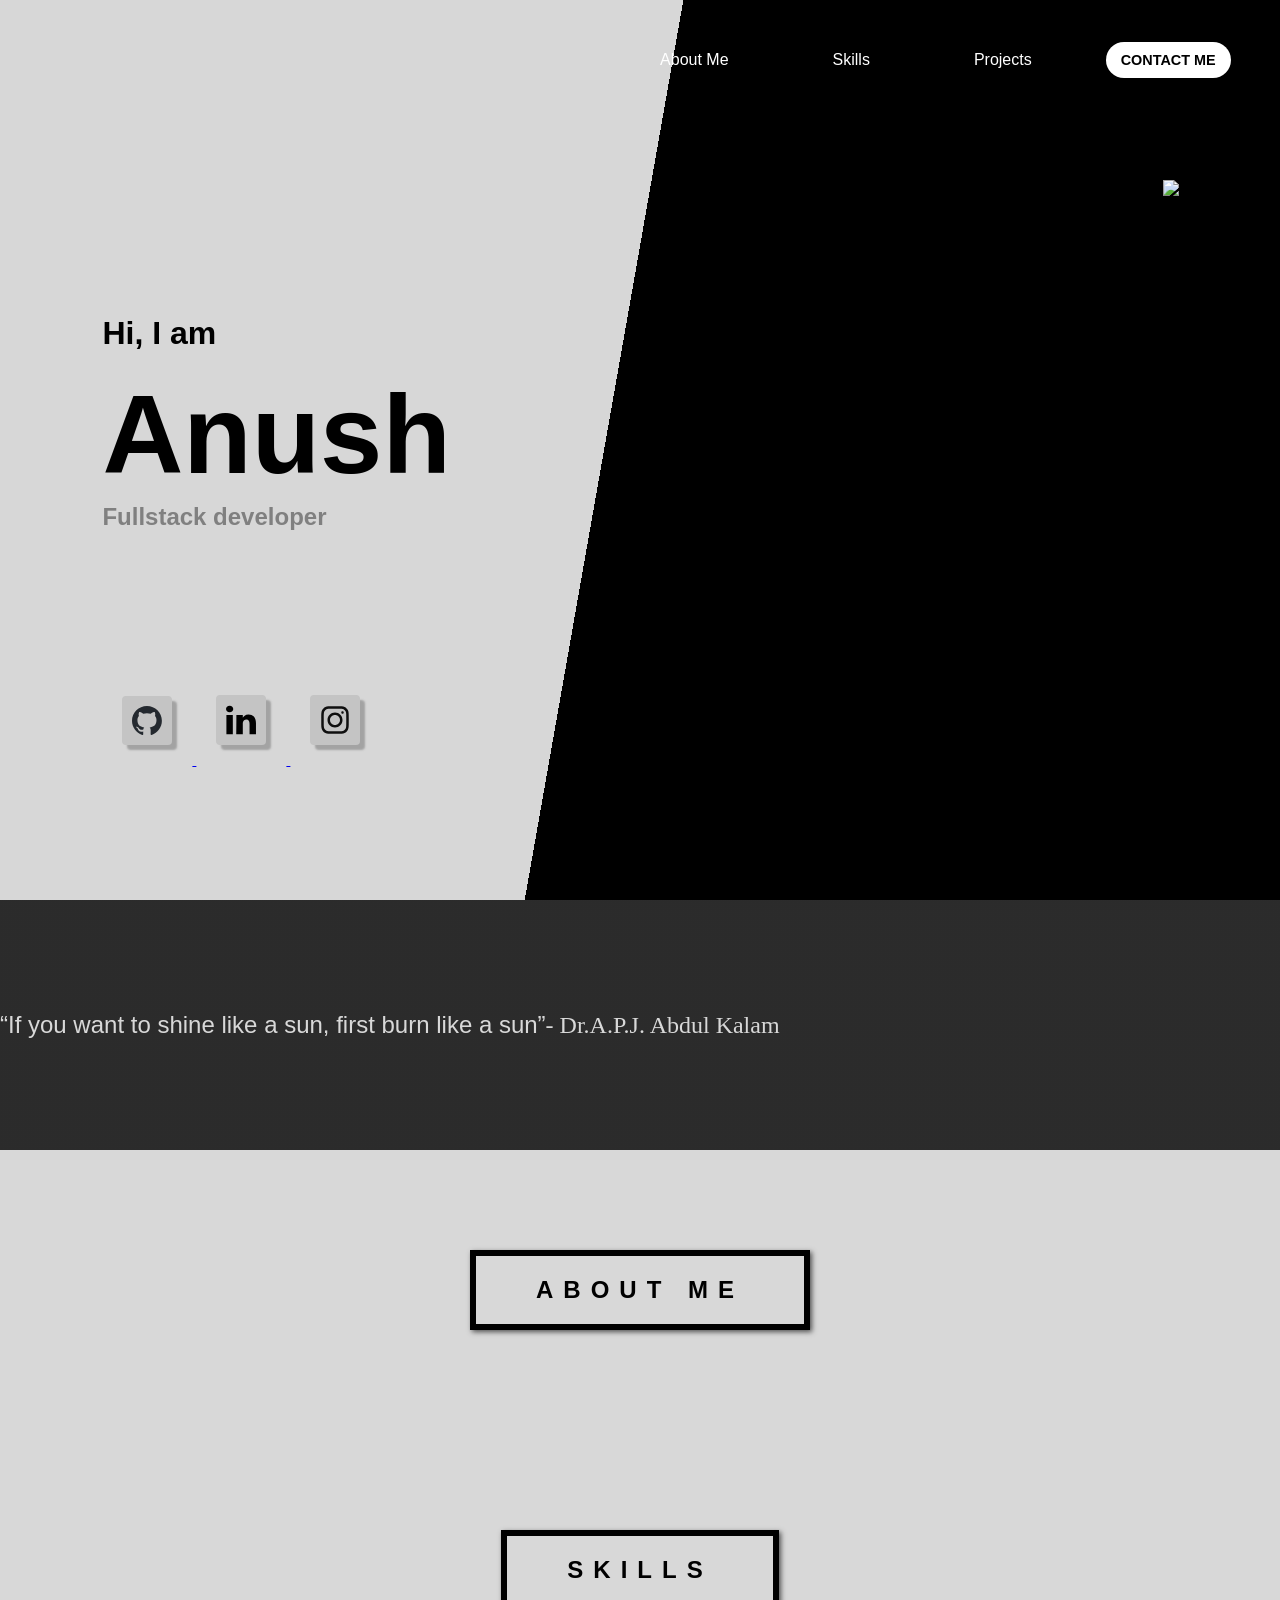
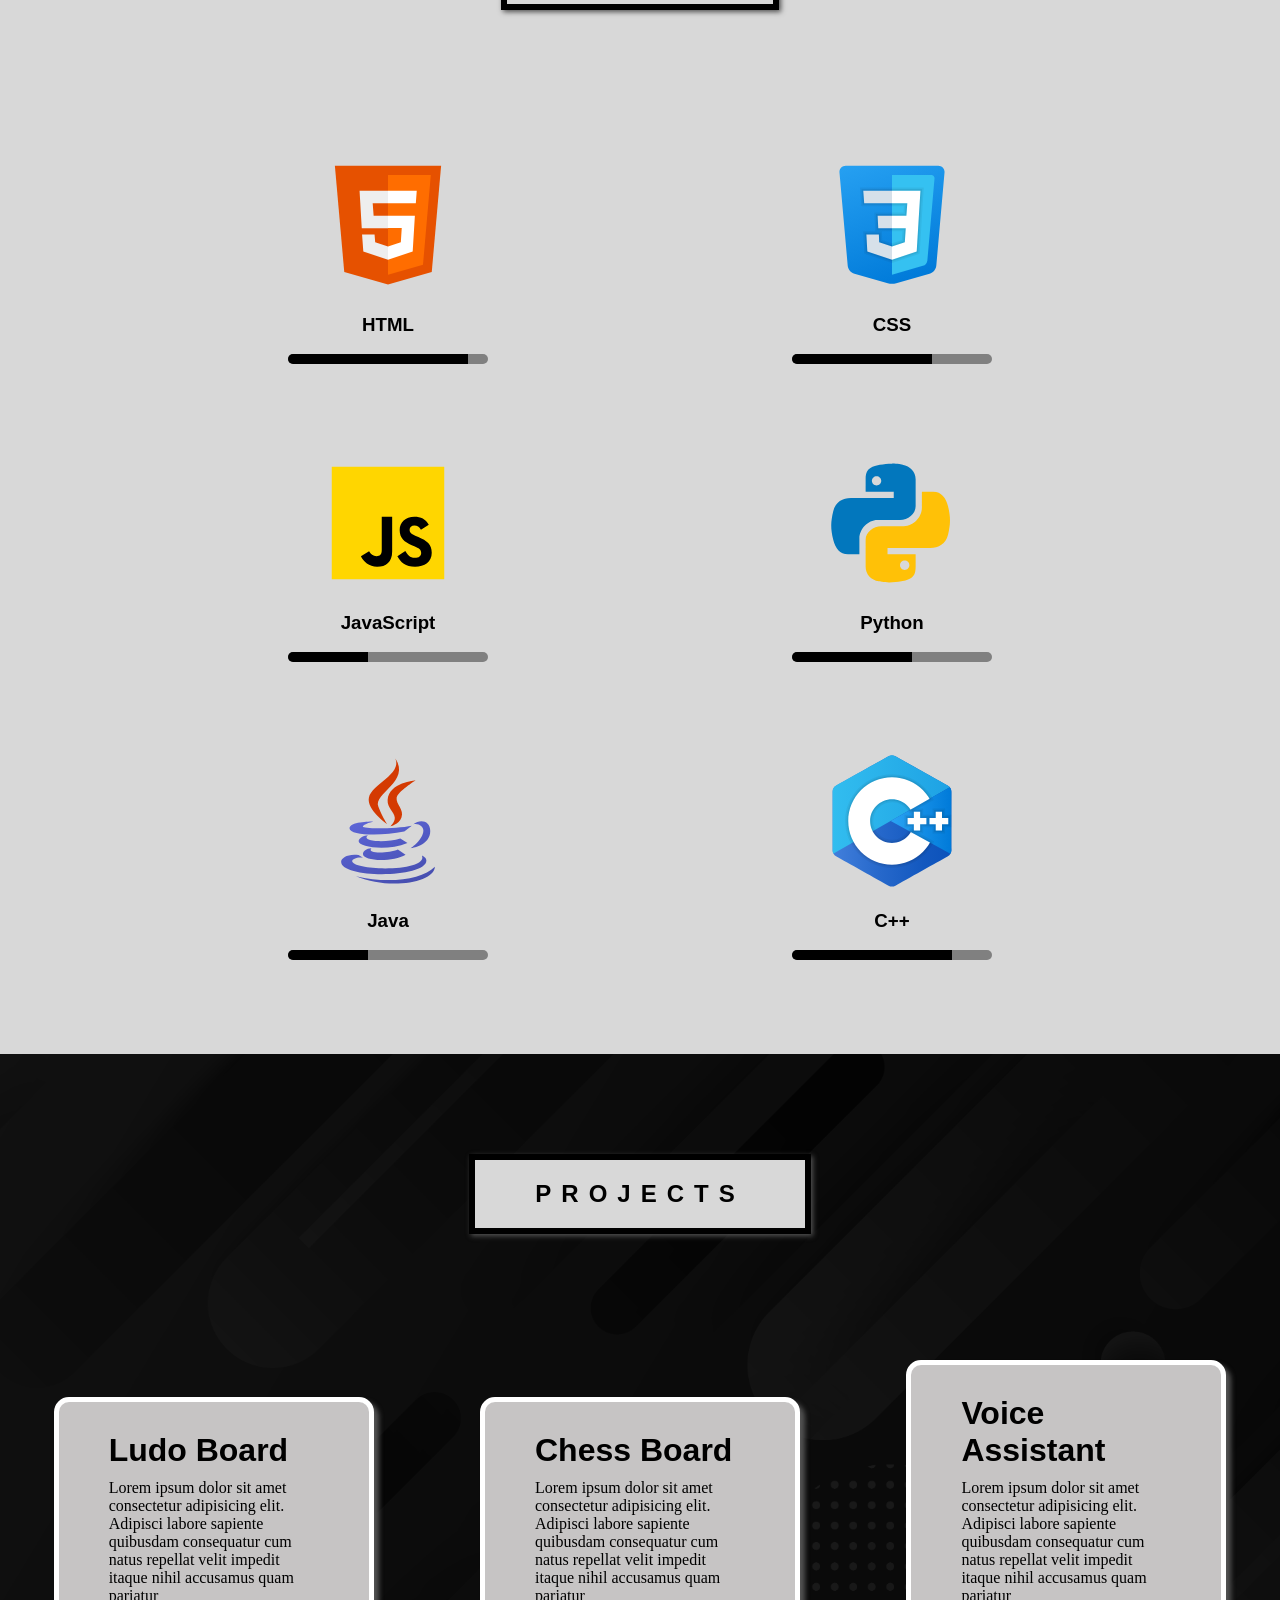
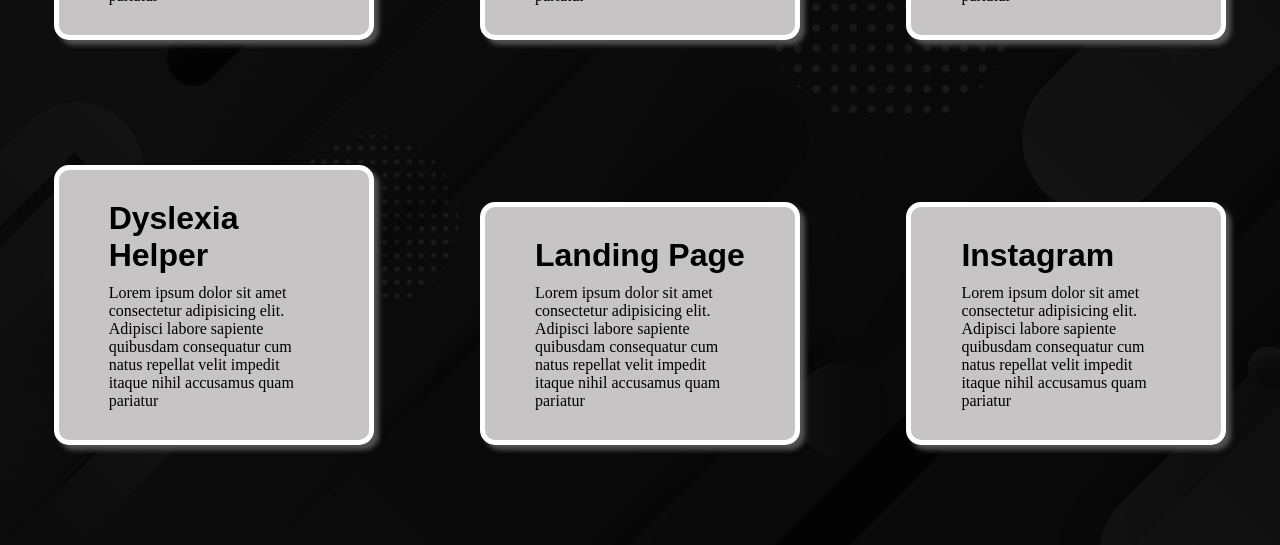
==== index.html @ d6b31bb8 "first" ====
<!DOCTYPE html>
<html lang="en">
<head>
    <meta charset="UTF-8">
    <meta name="viewport" content="width=device-width, initial-scale=1.0">
    <title>Anush</title>
    <link rel="stylesheet" href="style.css">
    
</head>
<body>
    
    <div class="front">

        <nav>

            <ul>
                <a href="#about">
                  <li>About Me</li>
                </a>
                <a href="#skills">
                    <li>Skills</li>
                </a>
                <a href="#projects">
                    <li>Projects</li>
                </a>
                <a href="#contact">
                    <li id="contact-nav">CONTACT ME </li>
                </a>
            </ul>

        </nav>

        <div class="details">

            <h3>Hi, I am</h3><br>
            <h1>Anush</h1>
            <h4>Fullstack developer</h2>
        </div>

        <div class="icons">

            <a href="https://github.com/anush006" target="_blank">
                <img src="icons/github.svg" alt="github logo">
            </a>
            <a href="https://www.linkedin.com/in/anush-m-656ba1298/" target="_blank">
                <img src="icons/linkedin.svg" alt="linkedin logo">
            </a>
            <a href="https://www.instagram.com/_anxsh7_/" target="_blank">
                <img src="icons/instagram.svg" alt="instagram logo">
            </a>
        </div>

        <div class="image">
            <img src="images/myphoto cc1.png" alt="Photo">
        </div>

    </div>

    <div class="main">

        <div class="quote">
            <q>If you want to shine like a sun, first burn like a sun</q>
            <br><br>
            <p>- Dr.A.P.J. Abdul Kalam</p>
        </div>

        <div class="about" id="about">
            <h2>ABOUT ME</h2>
        </div>

        <div class="skills" id="skills">

            <h2>SKILLS</h2>

            <br>

            <div class="skill-container">
                <img src="icons/languages/icons8-html-logo.svg" alt="HTML5">
                <h3>HTML</h3><br>
                <div class="progress-container">
                    <div class="progress-bar" style="width: 90%;"></div>
                  </div>
            </div>

            <div class="skill-container">
                <img src="icons/languages/icons8-css-logo.svg" alt="CSS">
                <h3>CSS</h3><br>
                <div class="progress-container">
                    <div class="progress-bar" style="width: 70%;"></div>
                  </div>
            </div>

            <div class="skill-container">
                <img src="icons/languages/icons8-javascript.svg" alt="JavaScript">
                <h3>JavaScript</h3><br>
                <div class="progress-container">
                    <div class="progress-bar" style="width: 40%;"></div>
                  </div>
            </div>

            <div class="skill-container">
                <img src="icons/languages/icons8-python.svg" alt="Python">
                <h3>Python</h3><br>
                <div class="progress-container">
                    <div class="progress-bar" style="width: 60%;"></div>
                  </div>
            </div>

            <div class="skill-container">
                <img src="icons/languages/icons8-java-logo.svg" alt="Java">
                <h3>Java</h3><br>
                <div class="progress-container">
                    <div class="progress-bar" style="width: 40%;"></div>
                  </div>
            </div>

            <div class="skill-container">
                <img src="icons/languages/icons8-c++.svg" alt="C++">
                <h3>C++</h3><br>
                <div class="progress-container">
                    <div class="progress-bar" style="width: 80%;"></div>
                  </div>
            </div>
            <!-- <img src="icons/languages/" alt="">
            <img src="icons/languages/" alt=""> -->
        </div>

        <div class="projects" id="projects">

            <h2>PROJECTS</h2>

            <br>

            <div class="project-container">

                <h1>Ludo Board</h1>

                <p>Lorem ipsum dolor sit amet consectetur adipisicing elit. Adipisci labore sapiente quibusdam consequatur cum natus repellat velit impedit itaque nihil accusamus quam pariatur </p>

            </div>

            <div class="project-container">

                <h1>Chess Board</h1>

                <p>Lorem ipsum dolor sit amet consectetur adipisicing elit. Adipisci labore sapiente quibusdam consequatur cum natus repellat velit impedit itaque nihil accusamus quam pariatur </p>

            </div>

            <div class="project-container">

                <h1>Voice Assistant</h1>

                <p>Lorem ipsum dolor sit amet consectetur adipisicing elit. Adipisci labore sapiente quibusdam consequatur cum natus repellat velit impedit itaque nihil accusamus quam pariatur </p>

            </div>

            <div class="project-container">

                <h1>Dyslexia Helper</h1>

                <p>Lorem ipsum dolor sit amet consectetur adipisicing elit. Adipisci labore sapiente quibusdam consequatur cum natus repellat velit impedit itaque nihil accusamus quam pariatur </p>

            </div>

            <div class="project-container">

                <h1>Landing Page</h1>

                <p>Lorem ipsum dolor sit amet consectetur adipisicing elit. Adipisci labore sapiente quibusdam consequatur cum natus repellat velit impedit itaque nihil accusamus quam pariatur </p>

            </div>

            <div class="project-container">

                <h1>Instagram </h1>

                <p>Lorem ipsum dolor sit amet consectetur adipisicing elit. Adipisci labore sapiente quibusdam consequatur cum natus repellat velit impedit itaque nihil accusamus quam pariatur </p>

            </div>

        </div>

    </div>

    <a href="#"><img src="icons/up-arrow.svg" alt="go to top" id="up-arrow"></a>
    

</body>
</html>
---- style.css ----
*{
    box-sizing: border-box;
    padding: 0px;
    margin: 0px;
}

body{
    overflow: auto;
}

.front{
    background-color: black;
    width: 100%;
    height: 100vh;
    background-image: -webkit-linear-gradient(-10deg, rgb(215, 215, 215) 47.5%, black 47.5%);
}

nav{
    right: 2.3%;
    position: absolute;
}
nav li{
    display: inline;
    color: white;
    font-family: Verdana, Geneva, Tahoma, sans-serif;
    padding: 30px;
}

nav a{
    text-decoration: none;
    margin: 20px;
}
nav ul{
    margin-top: 8%;
}

#contact-nav{
    background-color: white;
    padding: 10px 15px;
    border-radius: 20px;
    color: black;
    font-weight: bold;
    font-size: 0.9em;
}

/* #contact-nav:hover{
    display: none;
    transform: scale(1.5);
} */

.details{
    position: absolute;
    top: 35%;
    left: 8%;
}

.details h1{

    font-size: 7em;
    font-family: Arial, Helvetica, sans-serif;
}
.details h3{

    font-size: 2em;
    font-family: Arial, Helvetica, sans-serif;
}
.details h4{

    font-size: 1.5em;
    font-family: Arial, Helvetica, sans-serif;
    color: grey;
    position: relative;
    top: 4px;
}

.icons{

    position: absolute;
    top: 75%;
    left: 8%;
}

.icons img{
    width: 50px;
    margin: 20px;
    background-color: rgb(196, 196, 196);
    padding: 10px;
    display: inline-block;
    border-radius: 4px;
    box-shadow: 5px 5px 2px rgb(163, 163, 163);
}

.icons a img:hover{
    transform: scale(1.1);
    transition: ease-out;
}

.image img{
    position: absolute;
    right: 5%;
    top: 20%;
    height: 80%;
}

.main{
    background-color: rgb(216, 216, 216);
    min-height: 100vh;
}

.quote{
    background: linear-gradient(rgba(0, 0, 0, 0.8), rgba(0, 0, 0, 0.8)), 
                 rgb(216, 216, 216);
    min-height: 250px;
    color: rgb(216, 216, 216);
    font-size: 1.5em;
    align-items: center;  
    display: flex;
}

.quote q{
    font-family:'Gill Sans', 'Gill Sans MT', Calibri, 'Trebuchet MS', sans-serif;
    
}

.main>div h2{
    display: inline-block;
    font-family: Verdana, Geneva, Tahoma, sans-serif;
    border: 6px solid black;
    align-items: center;
    padding: 20px 60px;
    letter-spacing: 10px;
    font-weight: light;
    margin-top: 100px;
    box-shadow: 2px 2px 5px rgb(83, 83, 83);
    margin-bottom: 100px;
    background-color: rgb(216, 216, 216);
}

.main>div{
    text-align: center;
}

.skills{
    padding-bottom: 50px;
}

.skill-container img{
    width: 30%;
    margin-top: 40px;
    margin-bottom: 10px;
}

.skill-container{
    font-family:'Trebuchet MS', 'Lucida Sans Unicode', 'Lucida Grande', 'Lucida Sans', Arial, sans-serif;
    display: inline-block;
}

.progress-container {
    margin-left: 30%;
    width: 40%;
    max-height: 0%;
    background-color: grey/*#5b5858*/;
    border-radius: 10px;
    overflow: hidden;
    margin-bottom: 40px;
}

.progress-bar {
    height: 10px;
    background-color: black/*rgb(225, 19, 225)*/;
  }

.projects{
    background: linear-gradient(rgba(0, 0, 0, 0.8), rgba(0, 0, 0, 0.8)), 
                url('images/background1.jpg');
    background-size: cover;
    background-position: center;
}

.project-container{
    display: inline-block;
    width: 25%;
    border: 5px solid white;
    border-radius: 15px;
    margin: 2% 4% 2% 4%;
    padding: 30px 50px 30px 50px;
    background-color: rgb(198, 196, 196);
    box-shadow: 5px 5px 5px rgb(83, 83, 83);
    margin-bottom: 100px;
}


.project-container h1{
    text-align: left;
    font-family: 'Segoe UI', Tahoma, Geneva, Verdana, sans-serif;
    margin-bottom: 10px;
}

.project-container p{
    font-family: Cambria, Cochin, Georgia, Times, 'Times New Roman', serif;
    text-align: left;
}

#up-arrow {
    width: 30px;
    position: fixed;
    bottom: 0px;
    right: 0px;
}

::selection{
    color: rgb(216, 216, 216);
    background-color: black;
}
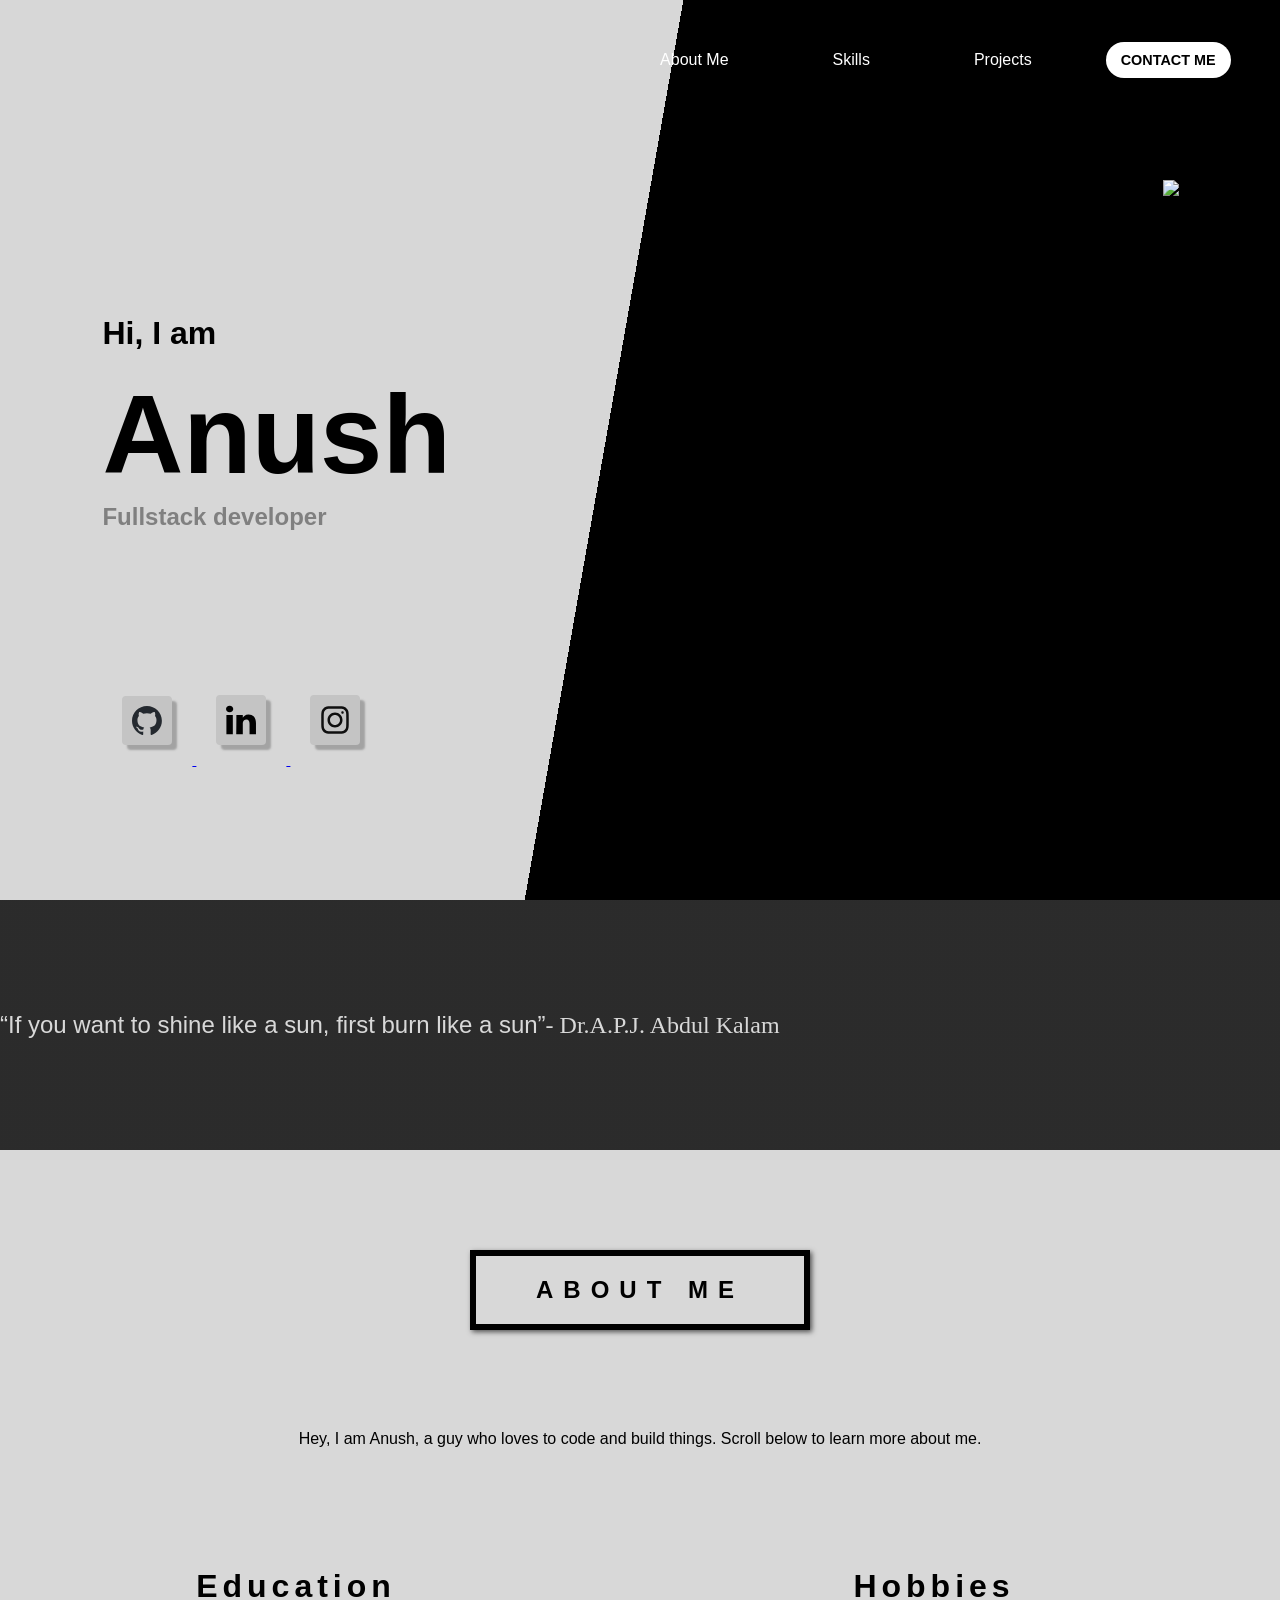
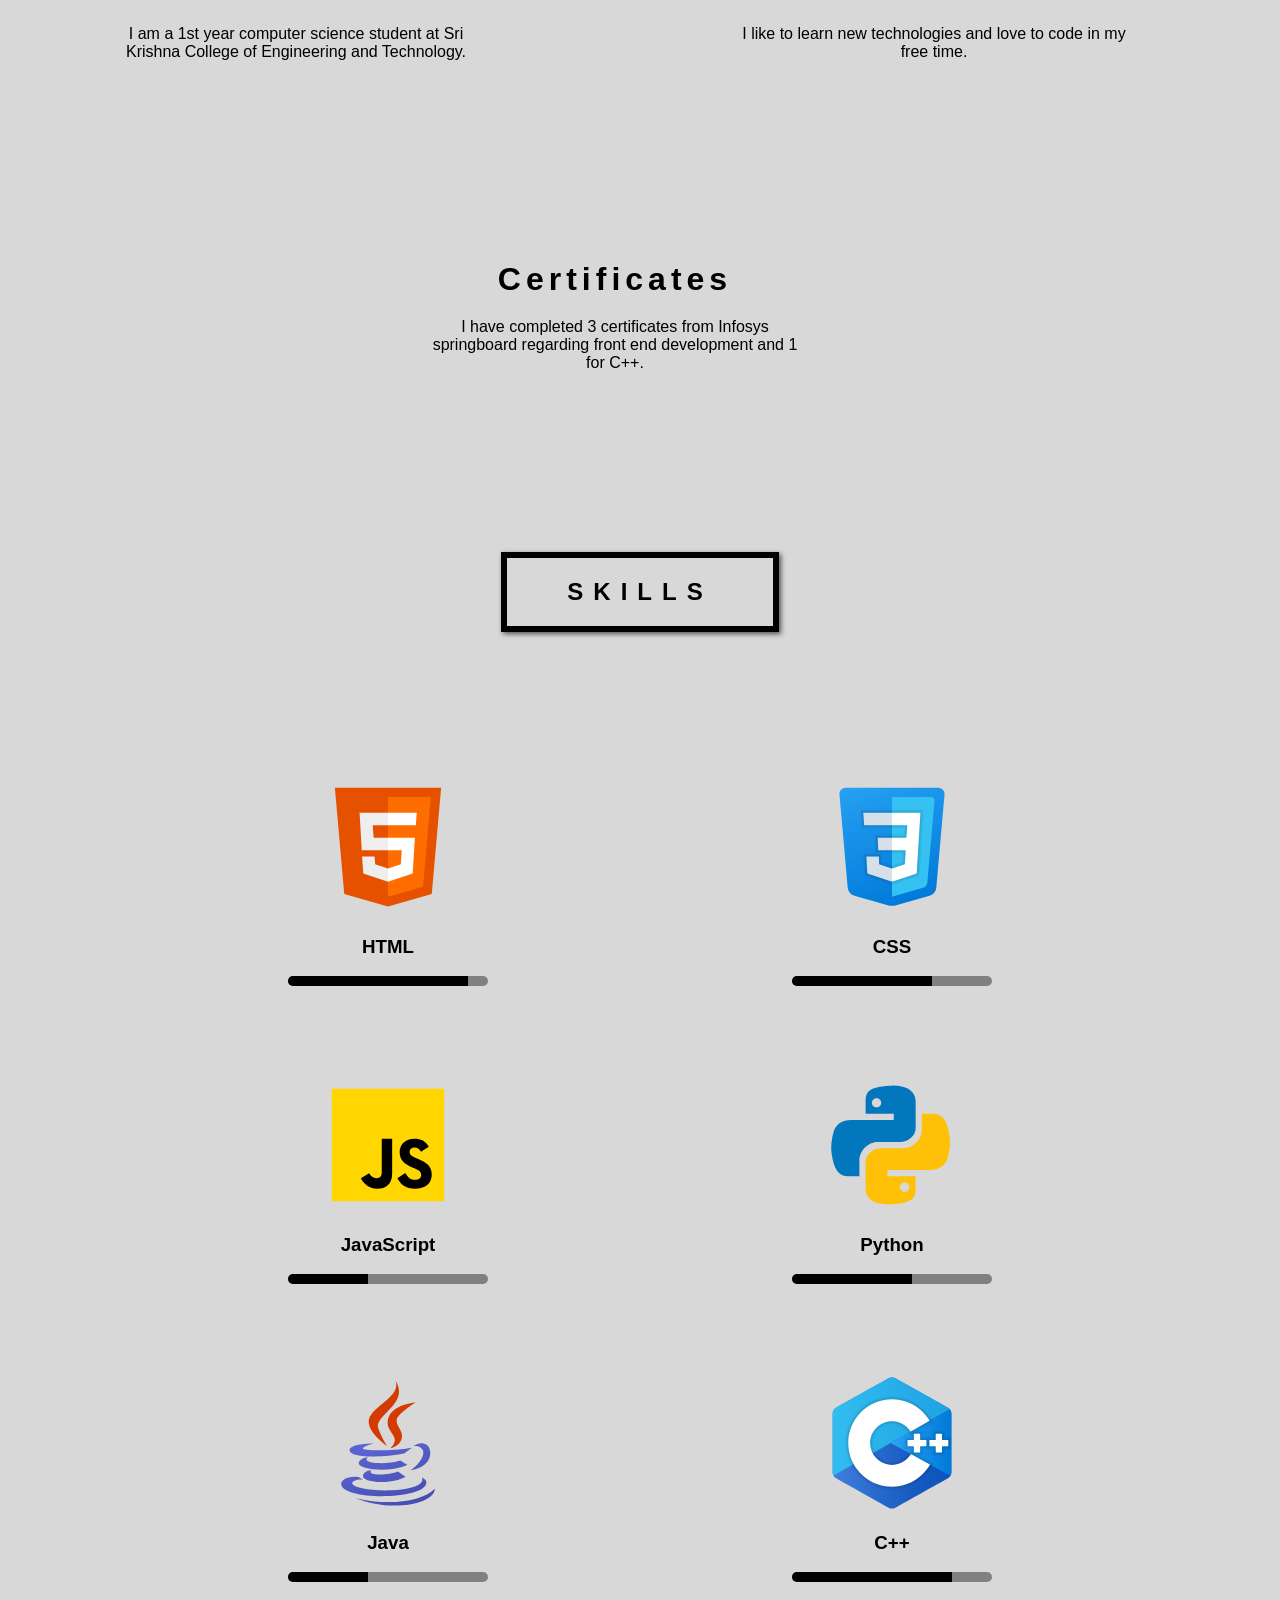
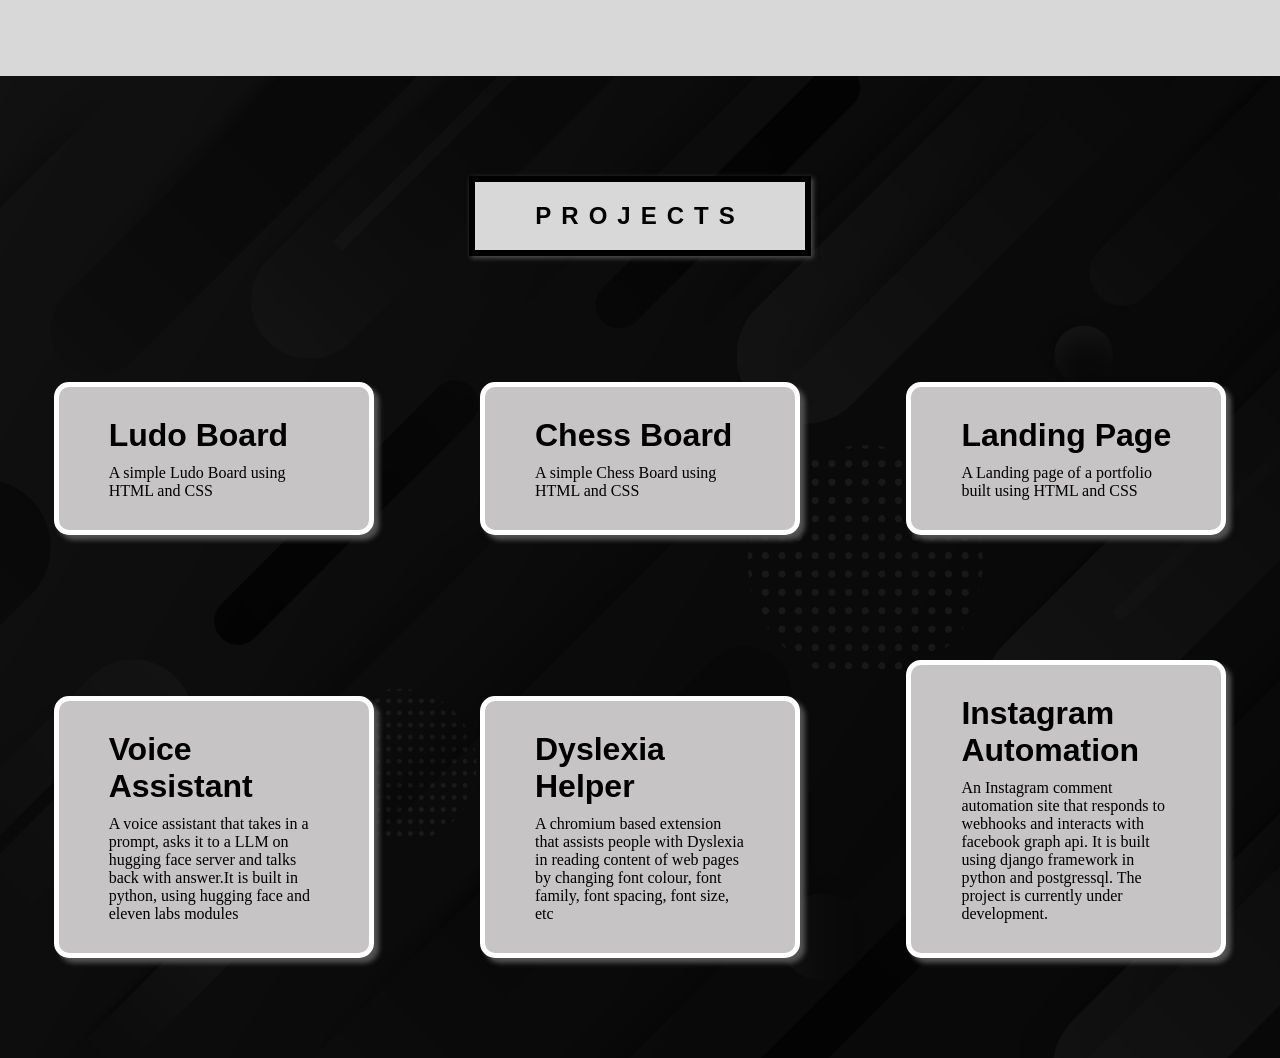
==== commit b73ac7d4: "changes" ====
--- a/index.html
+++ b/index.html
@@ -65,7 +65,39 @@
         </div>
 
         <div class="about" id="about">
+
             <h2>ABOUT ME</h2>
+
+            <br>
+
+            <div id="self">
+            <p>Hey, I am Anush, a guy who loves to code and build things. Scroll below to learn more about me.</p>
+            </div>
+
+            <div class="aboutdiv">
+                
+                <h1>Education</h1>
+
+                <p>I am a 1st year computer science student at Sri Krishna College of Engineering and Technology.</p>
+
+            </div>
+
+            <div class="aboutdiv">
+                
+                <h1>Hobbies</h1>
+
+                <p>I like to learn new technologies and love to code in my free time.</p>
+
+            </div>
+
+            <div class="aboutdiv">
+                
+                <h1>Certificates</h1>
+
+                <p>I have completed 3 certificates from Infosys springboard regarding front end development and 1 for C++.</p>
+
+            </div>
+
         </div>
 
         <div class="skills" id="skills">
@@ -131,51 +163,53 @@
 
             <br>
 
+            <div class="project-container" class="top">
+
+                <h1>Ludo Board</h1>
+
+                <p>A simple Ludo Board using HTML and CSS</p>
+
+            </div>
+
+            <div class="project-container" class="top">
+
+                <h1>Chess Board</h1>
+
+                <p>A simple Chess Board using HTML and CSS</p>
+
+            </div>
+
+            <div class="project-container" class="top">
+
+                <h1>Landing Page</h1>
+
+                <p>A Landing page of a portfolio built using HTML and CSS</p>
+
+            </div>
+
             <div class="project-container">
 
-                <h1>Ludo Board</h1>
-
-                <p>Lorem ipsum dolor sit amet consectetur adipisicing elit. Adipisci labore sapiente quibusdam consequatur cum natus repellat velit impedit itaque nihil accusamus quam pariatur </p>
+                <h1>Voice Assistant</h1>
+
+                <p> A voice assistant that takes in a prompt, asks it to a LLM on hugging face server and talks back with answer.It is built in python, using hugging face and eleven labs modules</p>
 
             </div>
 
             <div class="project-container">
 
-                <h1>Chess Board</h1>
-
-                <p>Lorem ipsum dolor sit amet consectetur adipisicing elit. Adipisci labore sapiente quibusdam consequatur cum natus repellat velit impedit itaque nihil accusamus quam pariatur </p>
-
-            </div>
+                <h1>Dyslexia Helper</h1>
+
+                <p>A chromium based extension that assists people with Dyslexia in reading content of web pages by changing font colour, font family, font spacing, font size, etc</p>
+
+            </div>
+
+            
 
             <div class="project-container">
 
-                <h1>Voice Assistant</h1>
-
-                <p>Lorem ipsum dolor sit amet consectetur adipisicing elit. Adipisci labore sapiente quibusdam consequatur cum natus repellat velit impedit itaque nihil accusamus quam pariatur </p>
-
-            </div>
-
-            <div class="project-container">
-
-                <h1>Dyslexia Helper</h1>
-
-                <p>Lorem ipsum dolor sit amet consectetur adipisicing elit. Adipisci labore sapiente quibusdam consequatur cum natus repellat velit impedit itaque nihil accusamus quam pariatur </p>
-
-            </div>
-
-            <div class="project-container">
-
-                <h1>Landing Page</h1>
-
-                <p>Lorem ipsum dolor sit amet consectetur adipisicing elit. Adipisci labore sapiente quibusdam consequatur cum natus repellat velit impedit itaque nihil accusamus quam pariatur </p>
-
-            </div>
-
-            <div class="project-container">
-
-                <h1>Instagram </h1>
-
-                <p>Lorem ipsum dolor sit amet consectetur adipisicing elit. Adipisci labore sapiente quibusdam consequatur cum natus repellat velit impedit itaque nihil accusamus quam pariatur </p>
+                <h1>Instagram Automation</h1>
+
+                <p>An Instagram comment automation site that responds to webhooks and interacts with facebook graph api. It is built using django framework in python and postgressql. The project is currently under development.</p>
 
             </div>
 
--- a/style.css
+++ b/style.css
@@ -140,6 +140,34 @@
     text-align: center;
 }
 
+.about #self{
+    text-align: center;
+    font-family: Verdana, Geneva, Tahoma, sans-serif;
+    word-wrap: break-word;
+    width: 60%;
+    margin-left: 20%;
+}
+
+.aboutdiv{
+    height: 30%;
+    width: 30%;
+    margin: 100px 150px  80px 100px;
+    display: inline-block;
+}
+
+.aboutdiv h1{
+    font-family: Verdana, Geneva, Tahoma, sans-serif;
+    font-weight: bold;
+    letter-spacing: 5px;
+    margin: 20px 10px 20px 10px;
+}
+
+.aboutdiv p{
+    font-family: Verdana, Geneva, Tahoma, sans-serif;
+    font-size: 1em;
+    font-weight: lighter;
+}
+
 .skills{
     padding-bottom: 50px;
 }
@@ -190,6 +218,7 @@
 }
 
 
+
 .project-container h1{
     text-align: left;
     font-family: 'Segoe UI', Tahoma, Geneva, Verdana, sans-serif;
